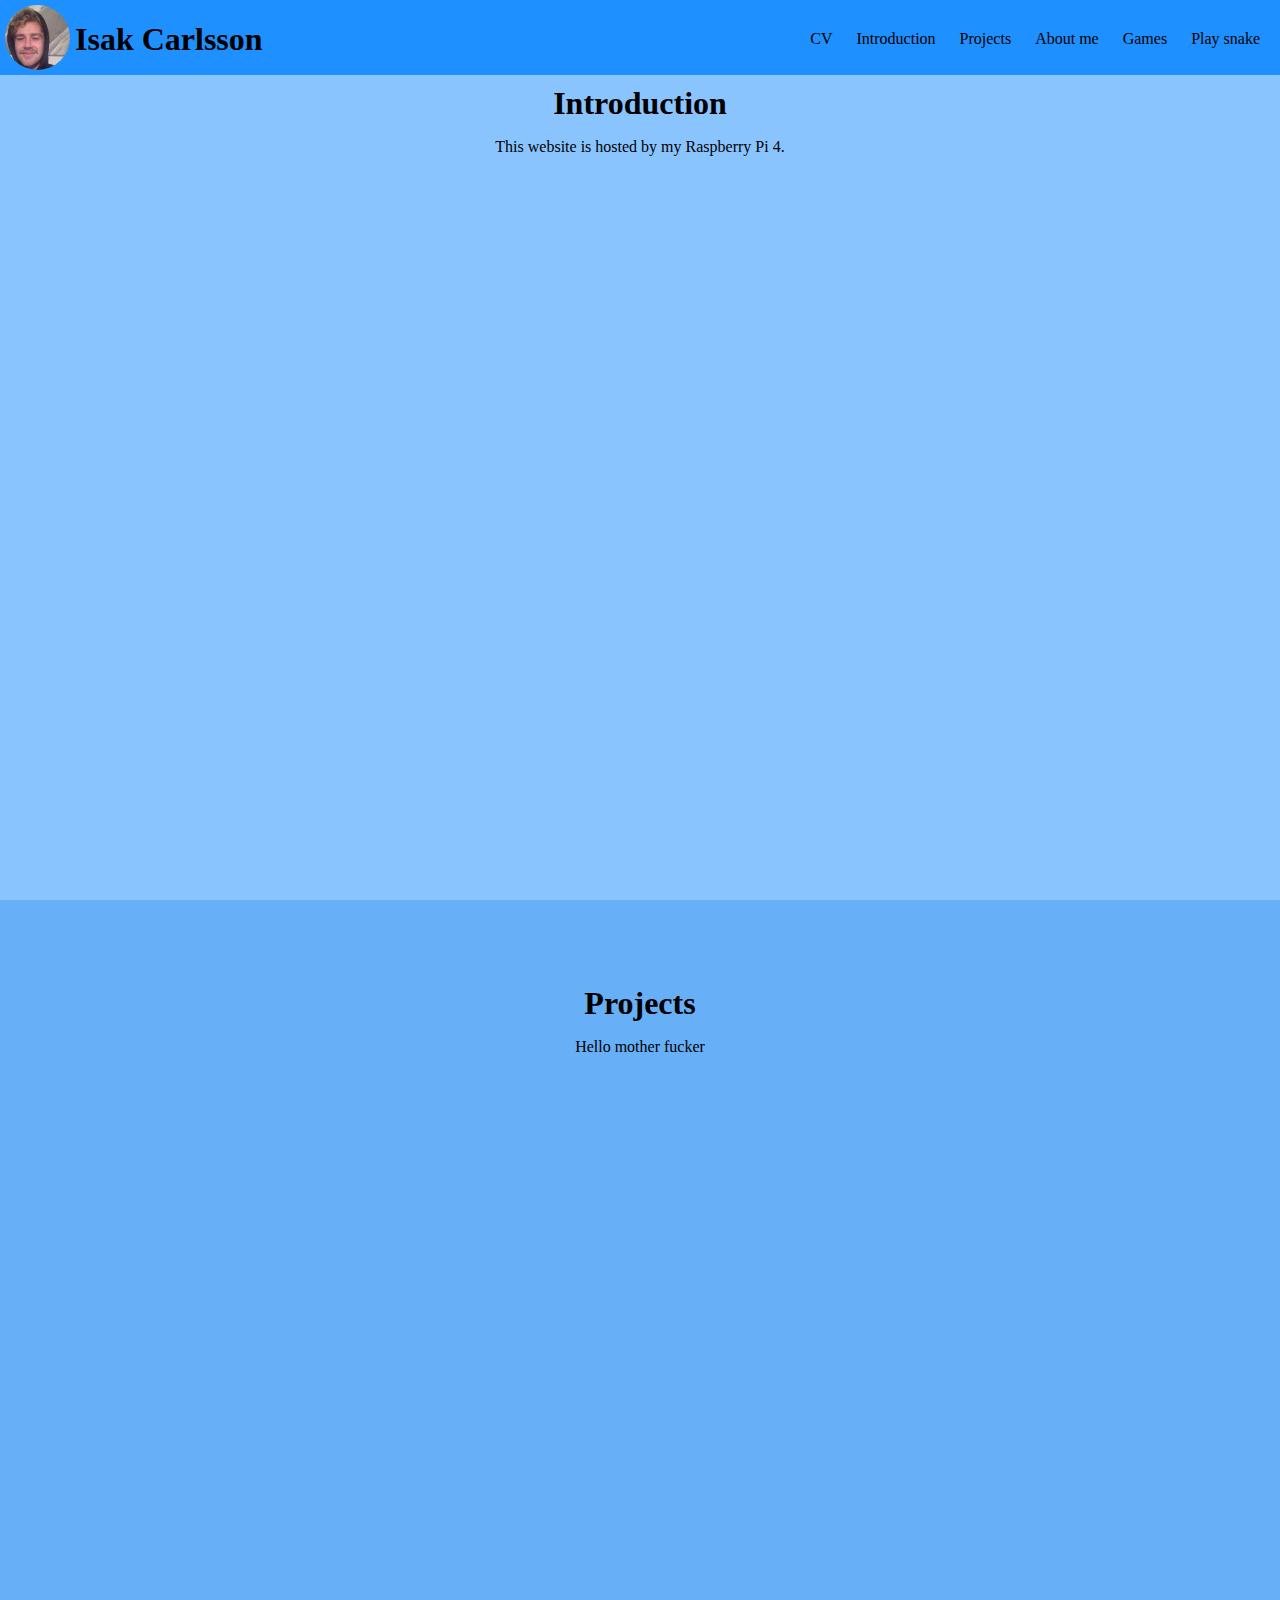
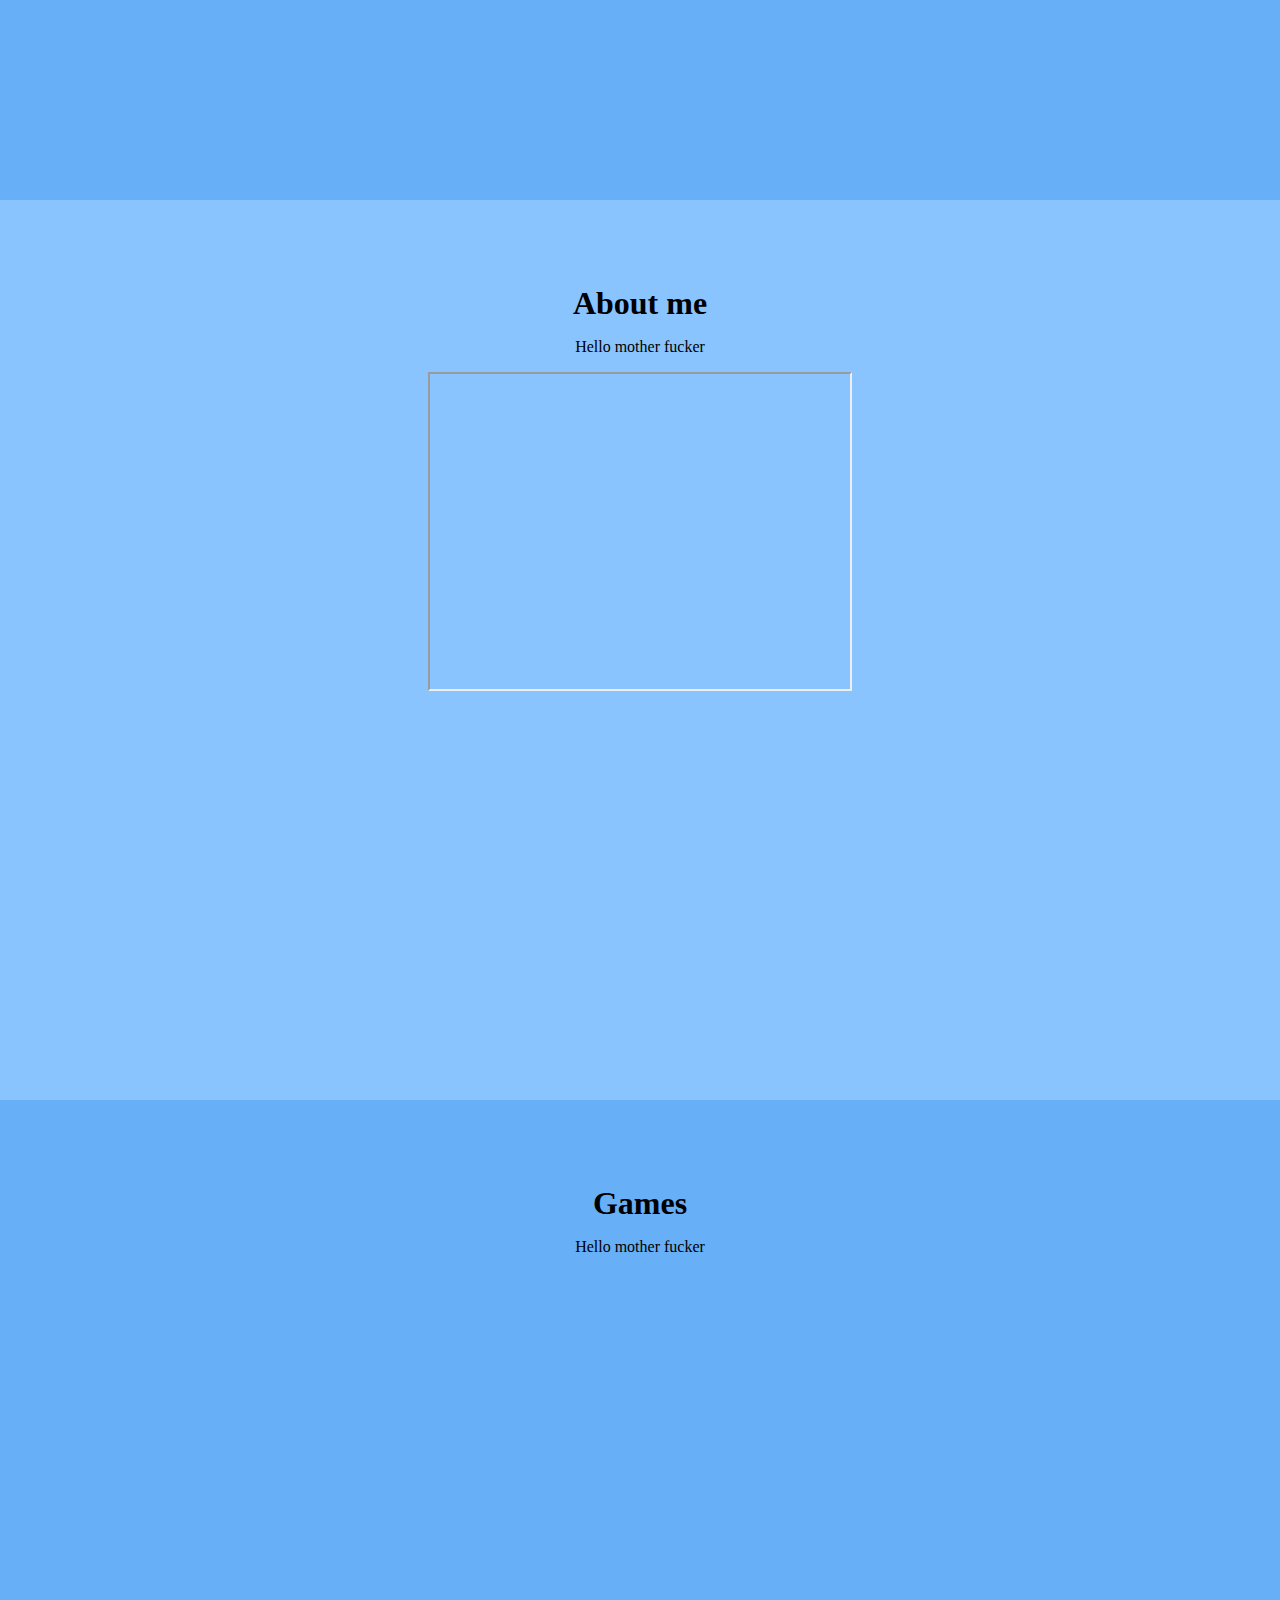
==== index.html @ be607d57 "youtube" ====
<!DOCTYPE html>
<html lang="en">
<head>
    <meta charset="UTF-8">
    <meta http-equiv="X-UA-Compatible" content="IE=edge">
    <meta name="viewport" content="width=device-width, initial-scale=1.0">
    <title>Isak Carlsson</title>
    <link rel="stylesheet" href="style.css">
</head>
<body>
    <div id="header">
        <div id="logo" onclick="location.href='index.html'">
            <img src="img/face.jpg" alt="Profile" id="profile">
            <h1>Isak Carlsson</h1>
        </div>
    
        <div id="links">
            <a href="cv.html" id="header-link">CV</a>
            <a href="#introduction" id="header-link">Introduction</a>
            <a href="#projects" id="header-link">Projects</a>
            <a href="#about" id="header-link">About me</a>
            <a href="#games" id="header-link">Games</a>
            <a href="/snake/snake.html" id="header-link">Play snake</a>
        </div>    
    </div>

    <div id="introduction">
        <h1 id="heading">Introduction</h1>
        <p>This website is hosted by my Raspberry Pi 4.</p>
    </div>

    <div id="projects">
        <h1 id="heading">Projects</h1>
        <p>Hello mother fucker</p>
    </div>

    <div id="about">
        <h1 id="heading">About me</h1>
        <p>Hello mother fucker</p>
        <iframe id="youtube" width="420" height="315" src="https://www.youtube.com/watch?v=8DNW_N2fHwA">
        </iframe>
    </div>

    <div id="games">
        <h1 id="heading">Games</h1>
        <p>Hello mother fucker</p>
    </div>
</body>
</html>
---- style.css ----
body {
  margin: 0;
}

#profile {
  border-radius: 50%;
  padding: 5px;
  width: 65px;
  height: 65px;
}

p {
  text-align: center;
}

#header {
  background-color: dodgerblue;
  width: 100%;
  display: flex;
  flex-direction: row;
  /* overflow: hidden; */
  height: 75px;
  position: fixed;
}

#header-link {
  margin-top: 30px;
  margin-right: 20px;
  color: black;
  font-size: 16px;
  text-decoration: none;
  display: inline-block;
}

#links {
  margin-left: auto;
  margin-right: 0;
}

#header-link:hover {
  text-decoration: underline;
}

#logo {
  /* width: 50%; */
  display: flex;
  flex-direction: row;
}

#logo:hover {
  cursor: pointer;
}

#introduction {
  padding-top: 75px;
  width: 100%;
  height: 100vh;
  background-color: rgb(138, 196, 255);
}

#projects {
  padding-top: 75px; 
  margin-top: -75px;
  width: 100%;
  height: 100vh;
  background-color: rgb(103, 175, 247);
}

#about {
  padding-top: 75px; 
  margin-top: -75px;
  width: 100%;
  height: 100vh;
  background-color: rgb(138, 196, 255);
}

#youtube {
  /* box-sizing: border-box; */
  margin: 0 auto;
  display: block;
}

#games {
  padding-top: 75px; 
  margin-top: -75px;
  box-sizing: border-box;
  width: 100%;
  height: 100vh;
  background-color: rgb(103, 175, 247);
}

#heading {
  margin: 0;
  padding-top: 10px;
  text-align: center;
}

#canvas {
  position: fixed;
  padding: 100px;
  width: 100%;
  box-sizing: border-box;
  height: 100%;
  text-align: center;
  background-color: rgb(138, 196, 255);
  z-index: -1;
}

#cv {
  padding-top: 75px; 
  margin-top: -75px;
  background-color: rgb(138, 196, 255);
}
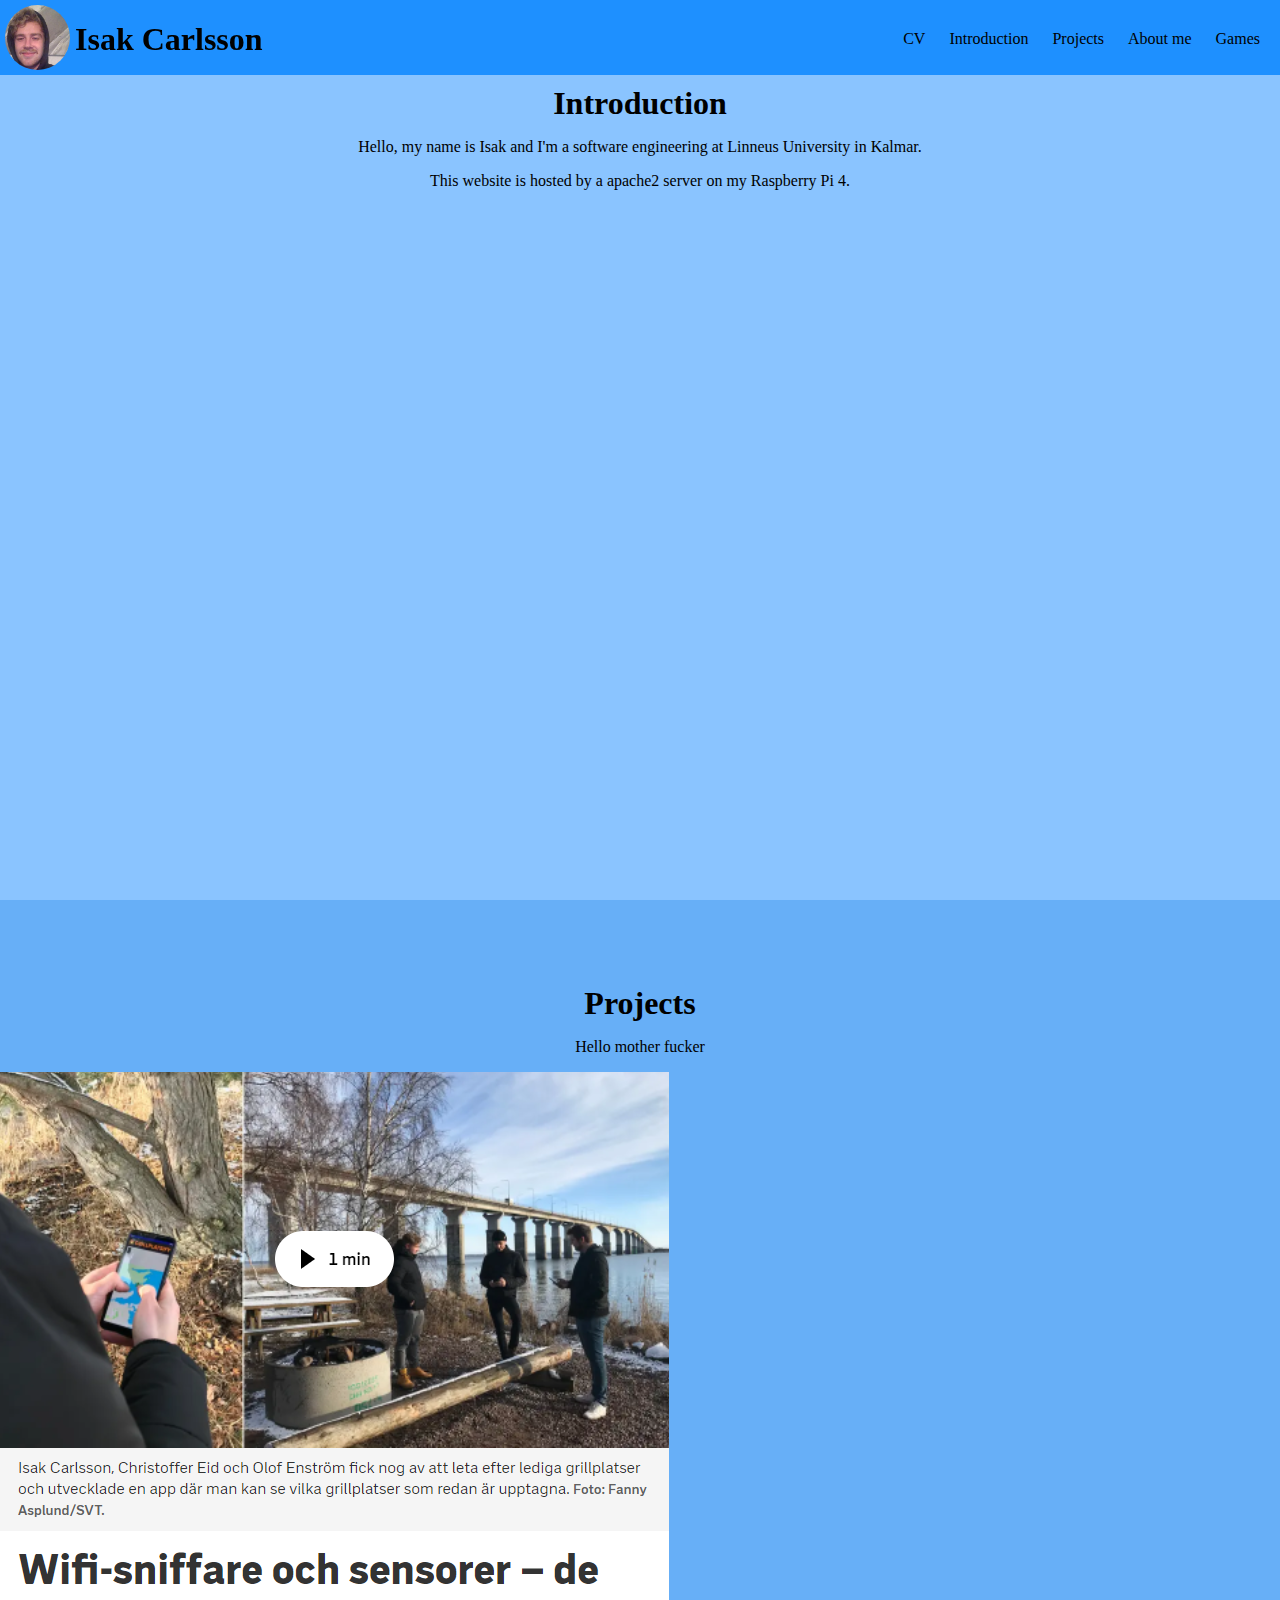
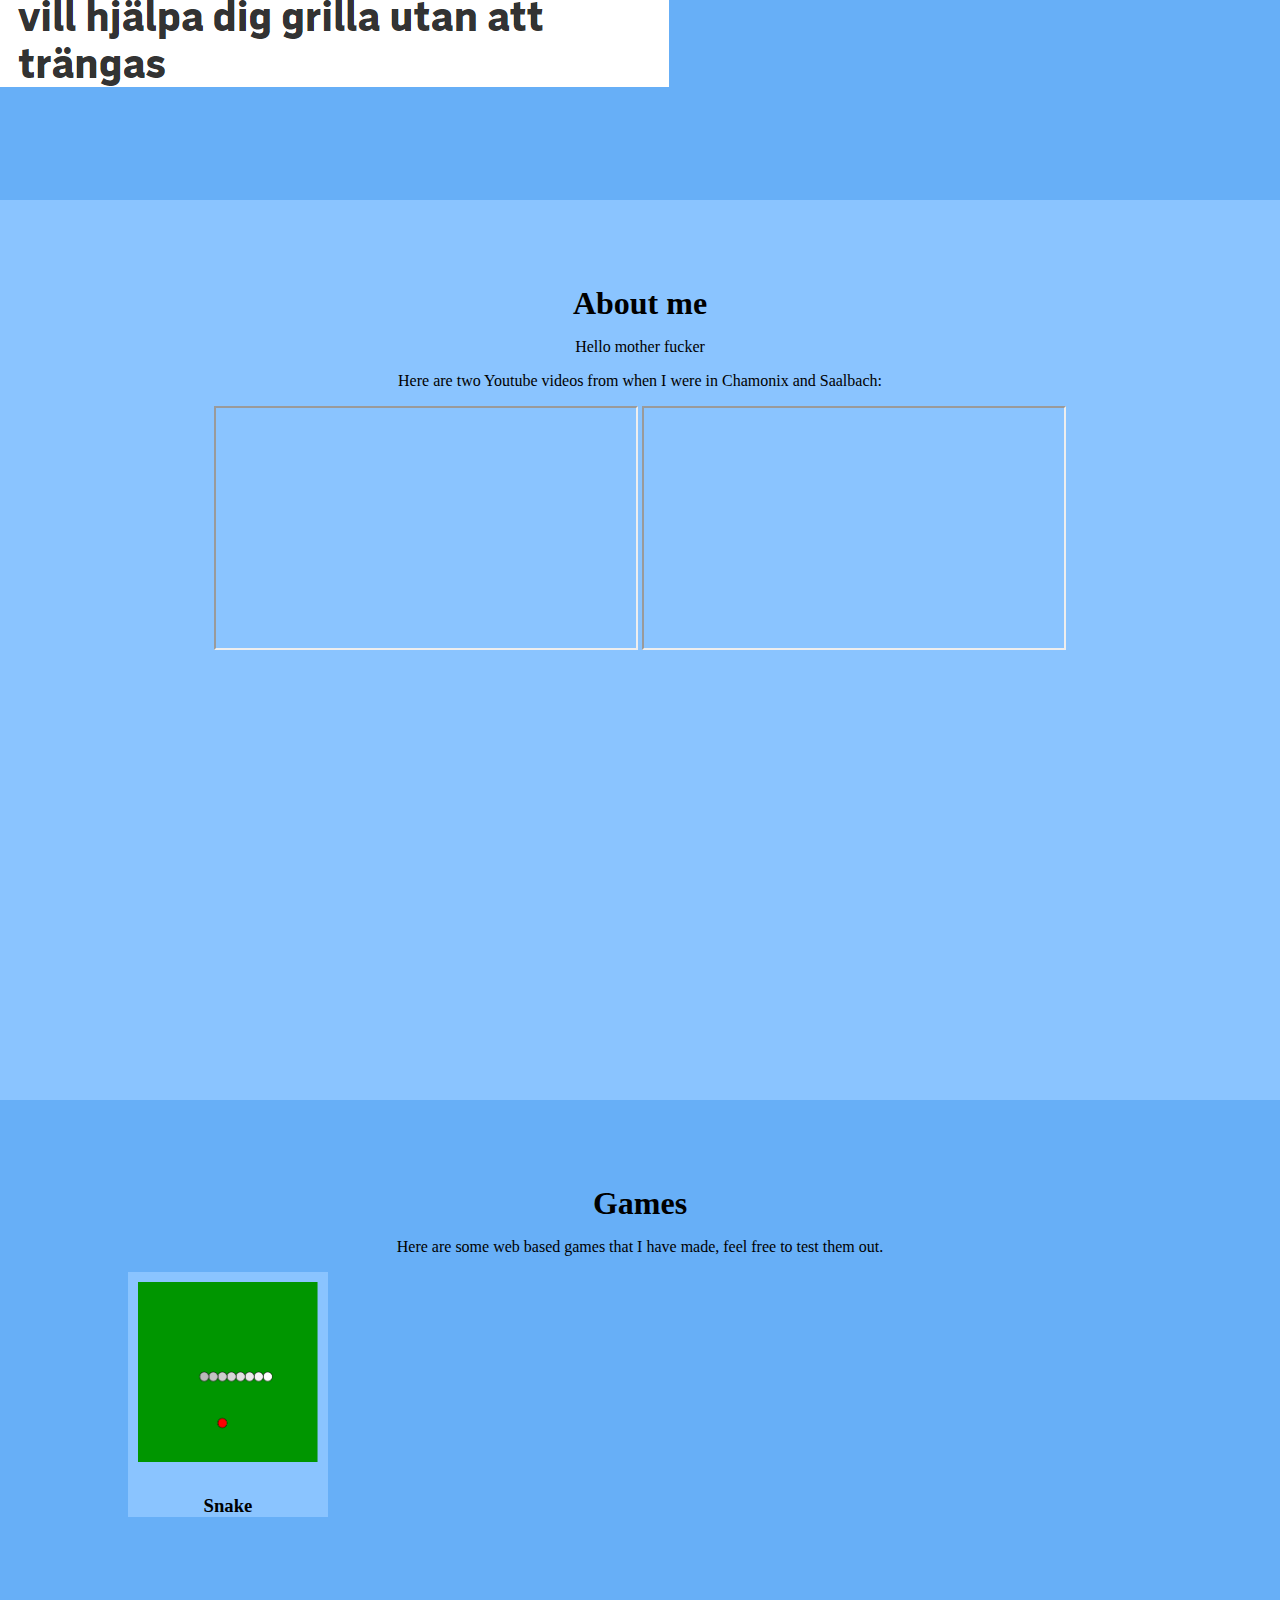
==== commit 9bd14f4a: "fix youtube" ====
--- a/index.html
+++ b/index.html
@@ -20,30 +20,50 @@
             <a href="#projects" id="header-link">Projects</a>
             <a href="#about" id="header-link">About me</a>
             <a href="#games" id="header-link">Games</a>
-            <a href="/snake/snake.html" id="header-link">Play snake</a>
         </div>    
     </div>
 
     <div id="introduction">
         <h1 id="heading">Introduction</h1>
-        <p>This website is hosted by my Raspberry Pi 4.</p>
+        <p>Hello, my name is Isak and I'm a software engineering at Linneus University in Kalmar.
+            <br>
+        </p>
+        <p>This website is hosted by a apache2 server on my Raspberry Pi 4.</p>
     </div>
 
     <div id="projects">
         <h1 id="heading">Projects</h1>
         <p>Hello mother fucker</p>
+        <img src="img/grillplatsify.png" alt="Grillplatsify">
+        <!-- Ny Teknik -->
+        <!-- https://www.nyteknik.se/digitalisering/ingenjorsstudenternas-losning-visar-om-grillplatserna-ar-lediga-7008921 -->
+        <!-- SVT -->
+        <!-- www.svt.se/nyheter/lokalt/smaland/grillplatsapp -->
     </div>
 
     <div id="about">
         <h1 id="heading">About me</h1>
         <p>Hello mother fucker</p>
-        <iframe id="youtube" width="420" height="315" src="https://www.youtube.com/watch?v=8DNW_N2fHwA">
-        </iframe>
+
+        <p>Here are two Youtube videos from when I were in Chamonix and Saalbach:</p>
+        <div id="youtube">
+            <iframe width="420" height="240" 
+            src="https://www.youtube.com/embed/79Y13t8W07c" allowfullscreen>
+            </iframe>
+            <iframe width="420" height="240" 
+            src="https://www.youtube.com/embed/NDRWrybsiow" allowfullscreen>
+            </iframe>
+        </div>
     </div>
 
     <div id="games">
         <h1 id="heading">Games</h1>
-        <p>Hello mother fucker</p>
+        <p>Here are some web based games that I have made, feel free to test them out.</p>
+
+        <div id="snake" onclick="location.href='snake/snake.html'">
+            <img src="img/snake.png" alt="Snake">
+            <h3>Snake</h3>
+        </div>
     </div>
 </body>
 </html>--- a/style.css
+++ b/style.css
@@ -43,6 +43,7 @@
 
 #logo {
   /* width: 50%; */
+  position: fixed;
   display: flex;
   flex-direction: row;
 }
@@ -76,8 +77,9 @@
 
 #youtube {
   /* box-sizing: border-box; */
-  margin: 0 auto;
+  margin: 10px;
   display: block;
+  text-align: center;
 }
 
 #games {
@@ -106,6 +108,29 @@
   z-index: -1;
 }
 
+#games div {
+  background-color: rgb(138, 196, 255);
+  width: 200px;
+  margin-left: 10%;
+}
+
+#games div:hover {
+  cursor: pointer;
+}
+
+#games div h3 {
+  text-align: center;
+}
+
+#games img {
+  /* border-radius: 50%; */
+  padding: 10px;
+  width: 200px;
+  height: 200px;
+  box-sizing: border-box;
+  text-align: center;
+}
+
 #cv {
   padding-top: 75px; 
   margin-top: -75px;
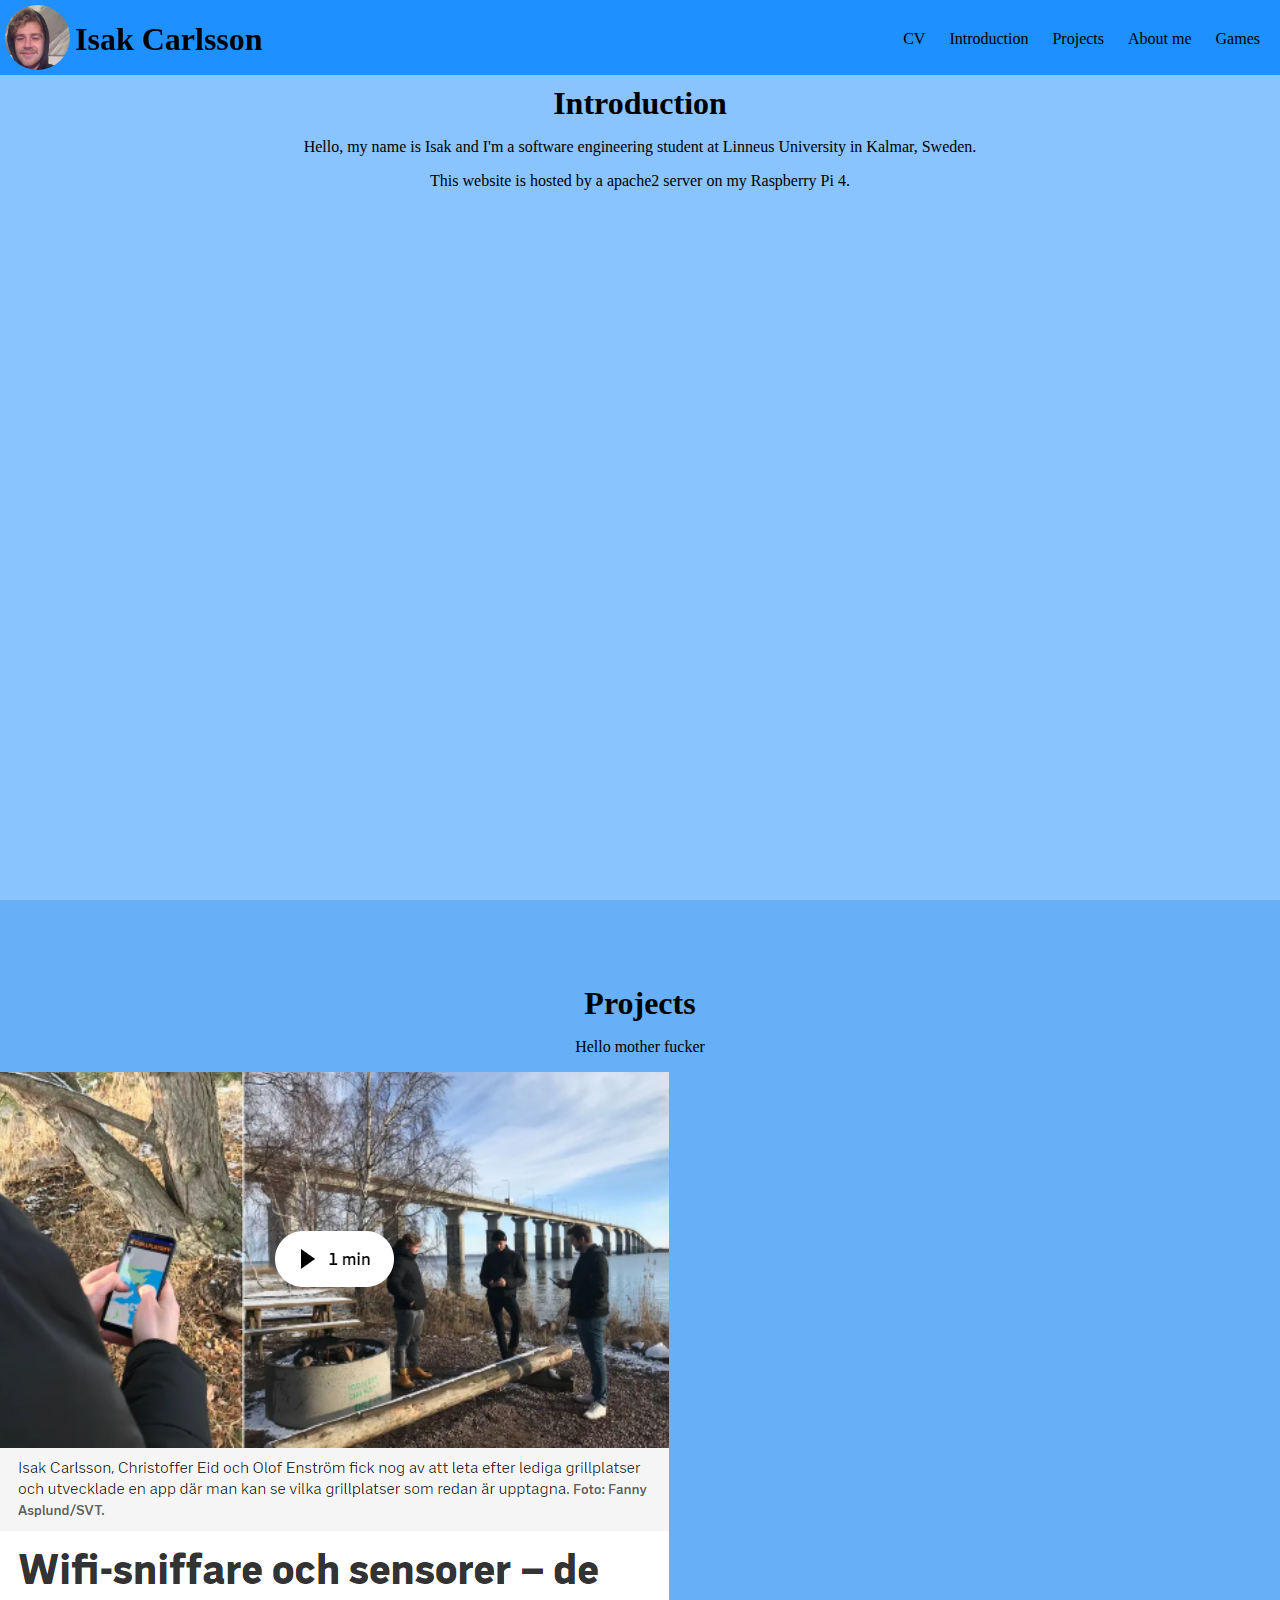
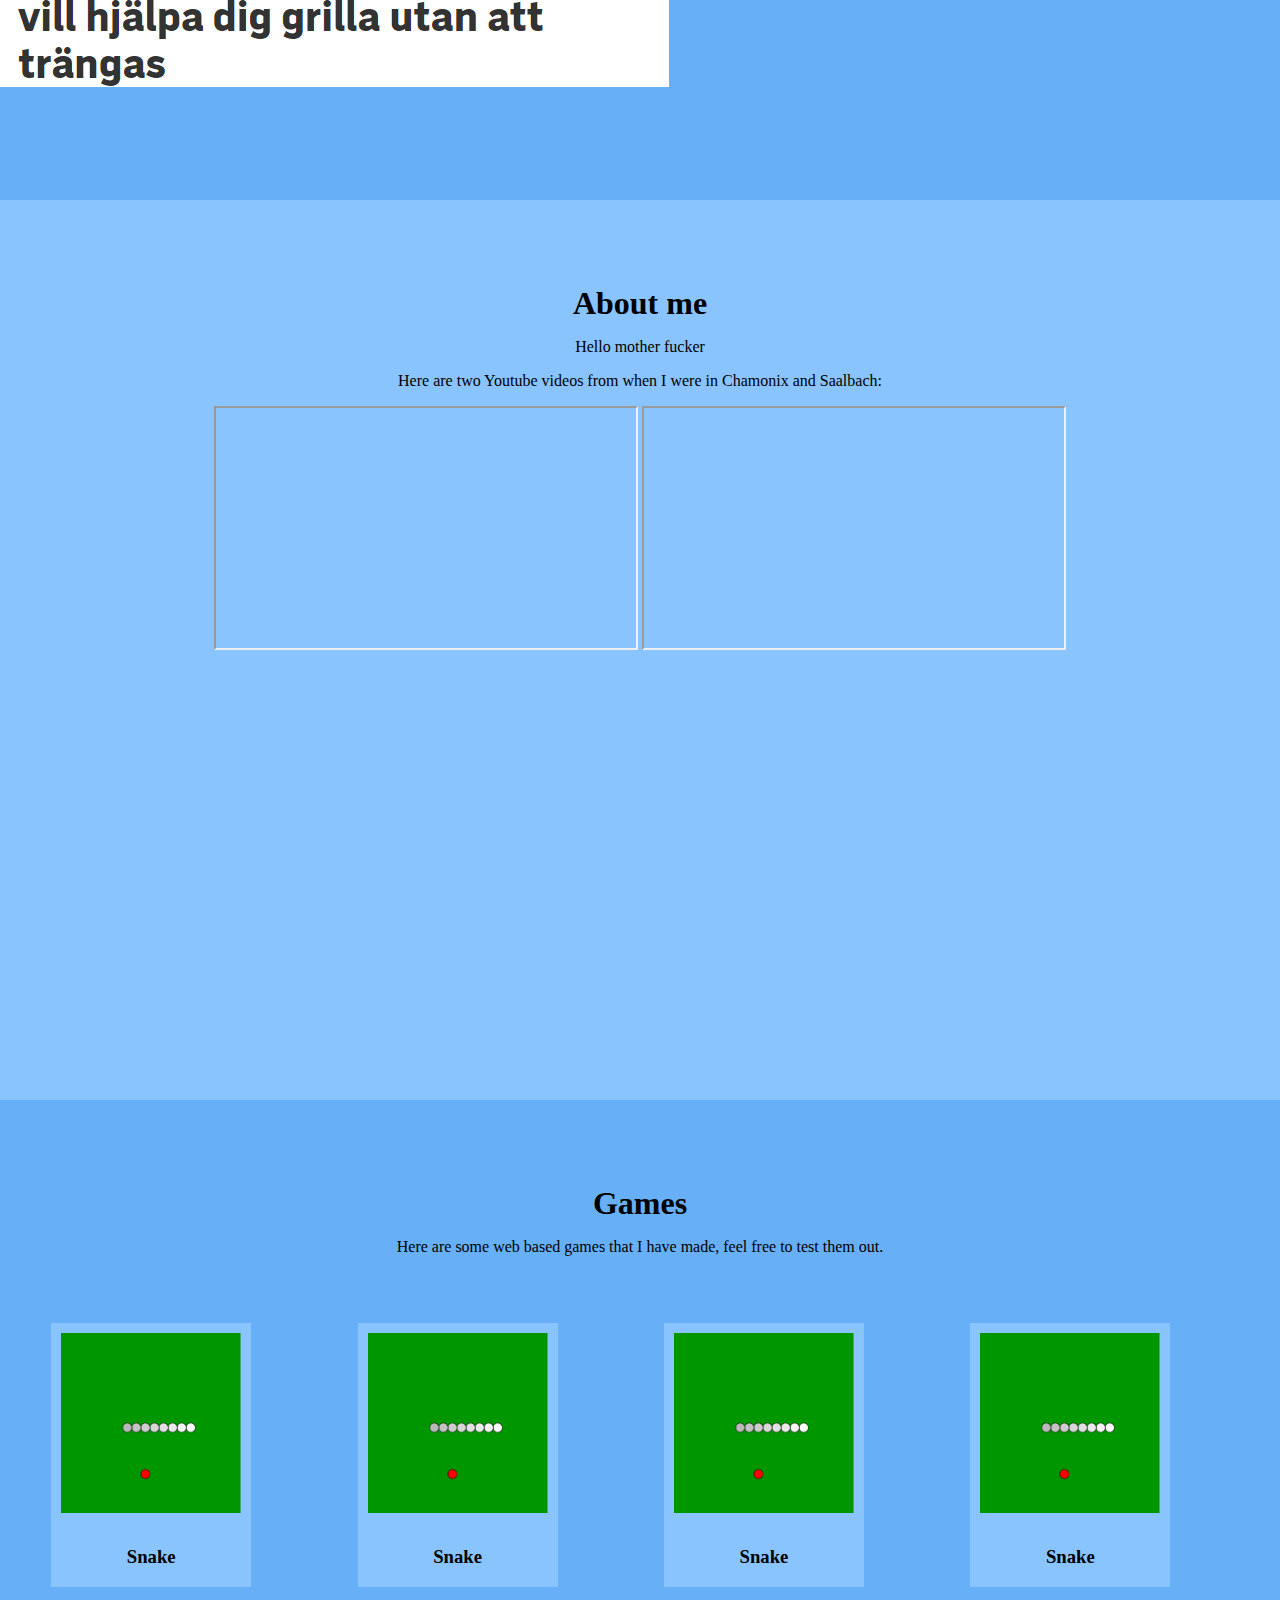
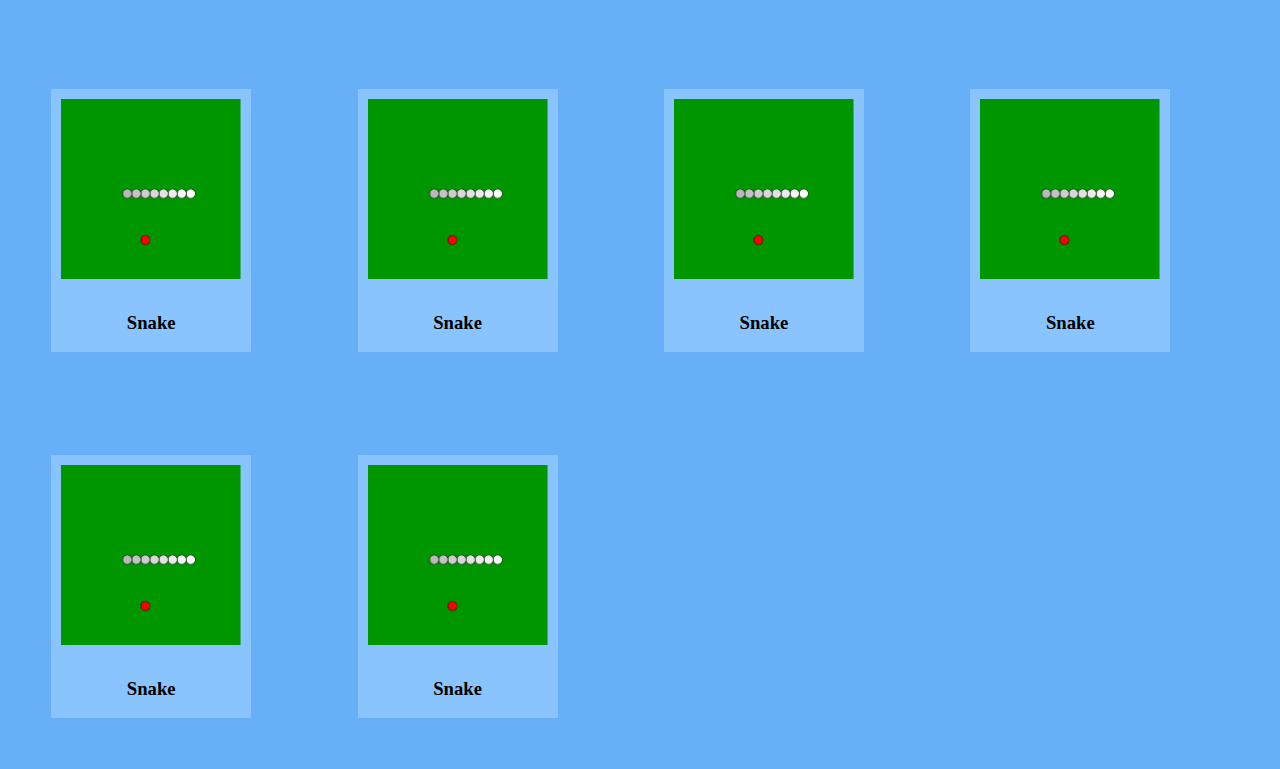
==== commit 356adfaf: "hamburger" ====
--- a/index.html
+++ b/index.html
@@ -20,12 +20,18 @@
             <a href="#projects" id="header-link">Projects</a>
             <a href="#about" id="header-link">About me</a>
             <a href="#games" id="header-link">Games</a>
-        </div>    
+        </div>   
+        
+        <div id="burger" type="chechbox">
+            <div id="bar"></div>
+            <div id="bar"></div>
+            <div id="bar"></div>
+        </div>
     </div>
 
     <div id="introduction">
         <h1 id="heading">Introduction</h1>
-        <p>Hello, my name is Isak and I'm a software engineering at Linneus University in Kalmar.
+        <p>Hello, my name is Isak and I'm a software engineering student at Linneus University in Kalmar, Sweden.
             <br>
         </p>
         <p>This website is hosted by a apache2 server on my Raspberry Pi 4.</p>
@@ -35,6 +41,7 @@
         <h1 id="heading">Projects</h1>
         <p>Hello mother fucker</p>
         <img src="img/grillplatsify.png" alt="Grillplatsify">
+
         <!-- Ny Teknik -->
         <!-- https://www.nyteknik.se/digitalisering/ingenjorsstudenternas-losning-visar-om-grillplatserna-ar-lediga-7008921 -->
         <!-- SVT -->
@@ -64,6 +71,51 @@
             <img src="img/snake.png" alt="Snake">
             <h3>Snake</h3>
         </div>
+
+        <div id="snake" onclick="location.href='snake/snake.html'">
+            <img src="img/snake.png" alt="Snake">
+            <h3>Snake</h3>
+        </div>
+
+        <div id="snake" onclick="location.href='snake/snake.html'">
+            <img src="img/snake.png" alt="Snake">
+            <h3>Snake</h3>
+        </div>
+
+        <div id="snake" onclick="location.href='snake/snake.html'">
+            <img src="img/snake.png" alt="Snake">
+            <h3>Snake</h3>
+        </div>
+
+        <div id="snake" onclick="location.href='snake/snake.html'">
+            <img src="img/snake.png" alt="Snake">
+            <h3>Snake</h3>
+        </div>
+
+        <div id="snake" onclick="location.href='snake/snake.html'">
+            <img src="img/snake.png" alt="Snake">
+            <h3>Snake</h3>
+        </div>
+
+        <div id="snake" onclick="location.href='snake/snake.html'">
+            <img src="img/snake.png" alt="Snake">
+            <h3>Snake</h3>
+        </div>
+
+        <div id="snake" onclick="location.href='snake/snake.html'">
+            <img src="img/snake.png" alt="Snake">
+            <h3>Snake</h3>
+        </div>
+
+        <div id="snake" onclick="location.href='snake/snake.html'">
+            <img src="img/snake.png" alt="Snake">
+            <h3>Snake</h3>
+        </div>
+
+        <div id="snake" onclick="location.href='snake/snake.html'">
+            <img src="img/snake.png" alt="Snake">
+            <h3>Snake</h3>
+        </div>
     </div>
 </body>
 </html>--- a/style.css
+++ b/style.css
@@ -23,13 +23,44 @@
   position: fixed;
 }
 
-#header-link {
-  margin-top: 30px;
-  margin-right: 20px;
-  color: black;
-  font-size: 16px;
-  text-decoration: none;
-  display: inline-block;
+@media screen and (min-width: 660px) {
+  #header-link {
+    margin-top: 30px;
+    margin-right: 20px;
+    color: black;
+    font-size: 16px;
+    text-decoration: none;
+    display: inline-block;
+  }
+
+  .dropdown-content {
+    display: none;
+  }
+}
+
+@media screen and (max-width: 660px) {
+  #header-link {
+    display: none;
+  }
+
+  #burger {
+    margin: 20px;
+  }
+
+  #burger:hover {
+    cursor: pointer;
+  }
+
+  #burger:checked {
+    background-color: red;
+  }
+
+  #bar{
+    margin-top: 7px;
+    width: 40px;
+    height: 5px;
+    background-color: white;
+  }
 }
 
 #links {
@@ -42,7 +73,6 @@
 }
 
 #logo {
-  /* width: 50%; */
   position: fixed;
   display: flex;
   flex-direction: row;
@@ -87,7 +117,7 @@
   margin-top: -75px;
   box-sizing: border-box;
   width: 100%;
-  height: 100vh;
+  height: 100%;
   background-color: rgb(103, 175, 247);
 }
 
@@ -111,7 +141,8 @@
 #games div {
   background-color: rgb(138, 196, 255);
   width: 200px;
-  margin-left: 10%;
+  margin: 4%;
+  display: inline-block;
 }
 
 #games div:hover {
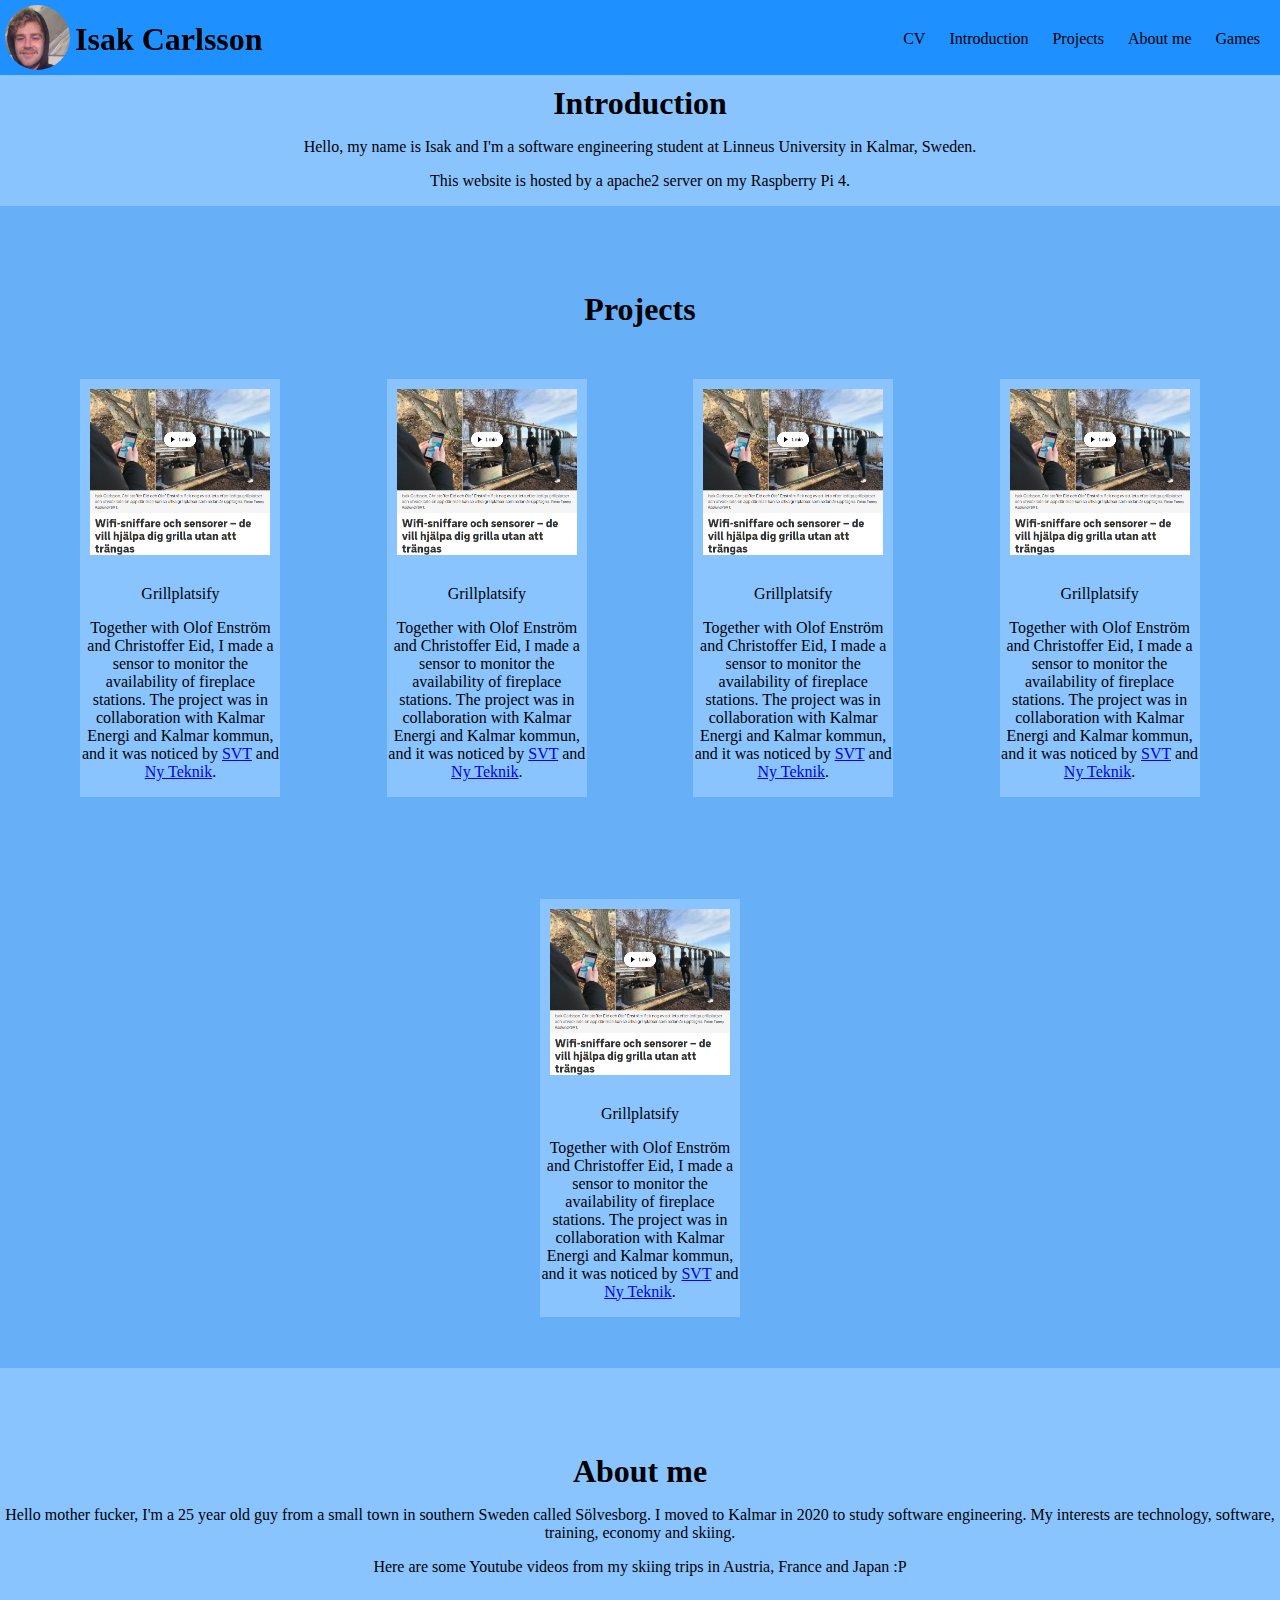
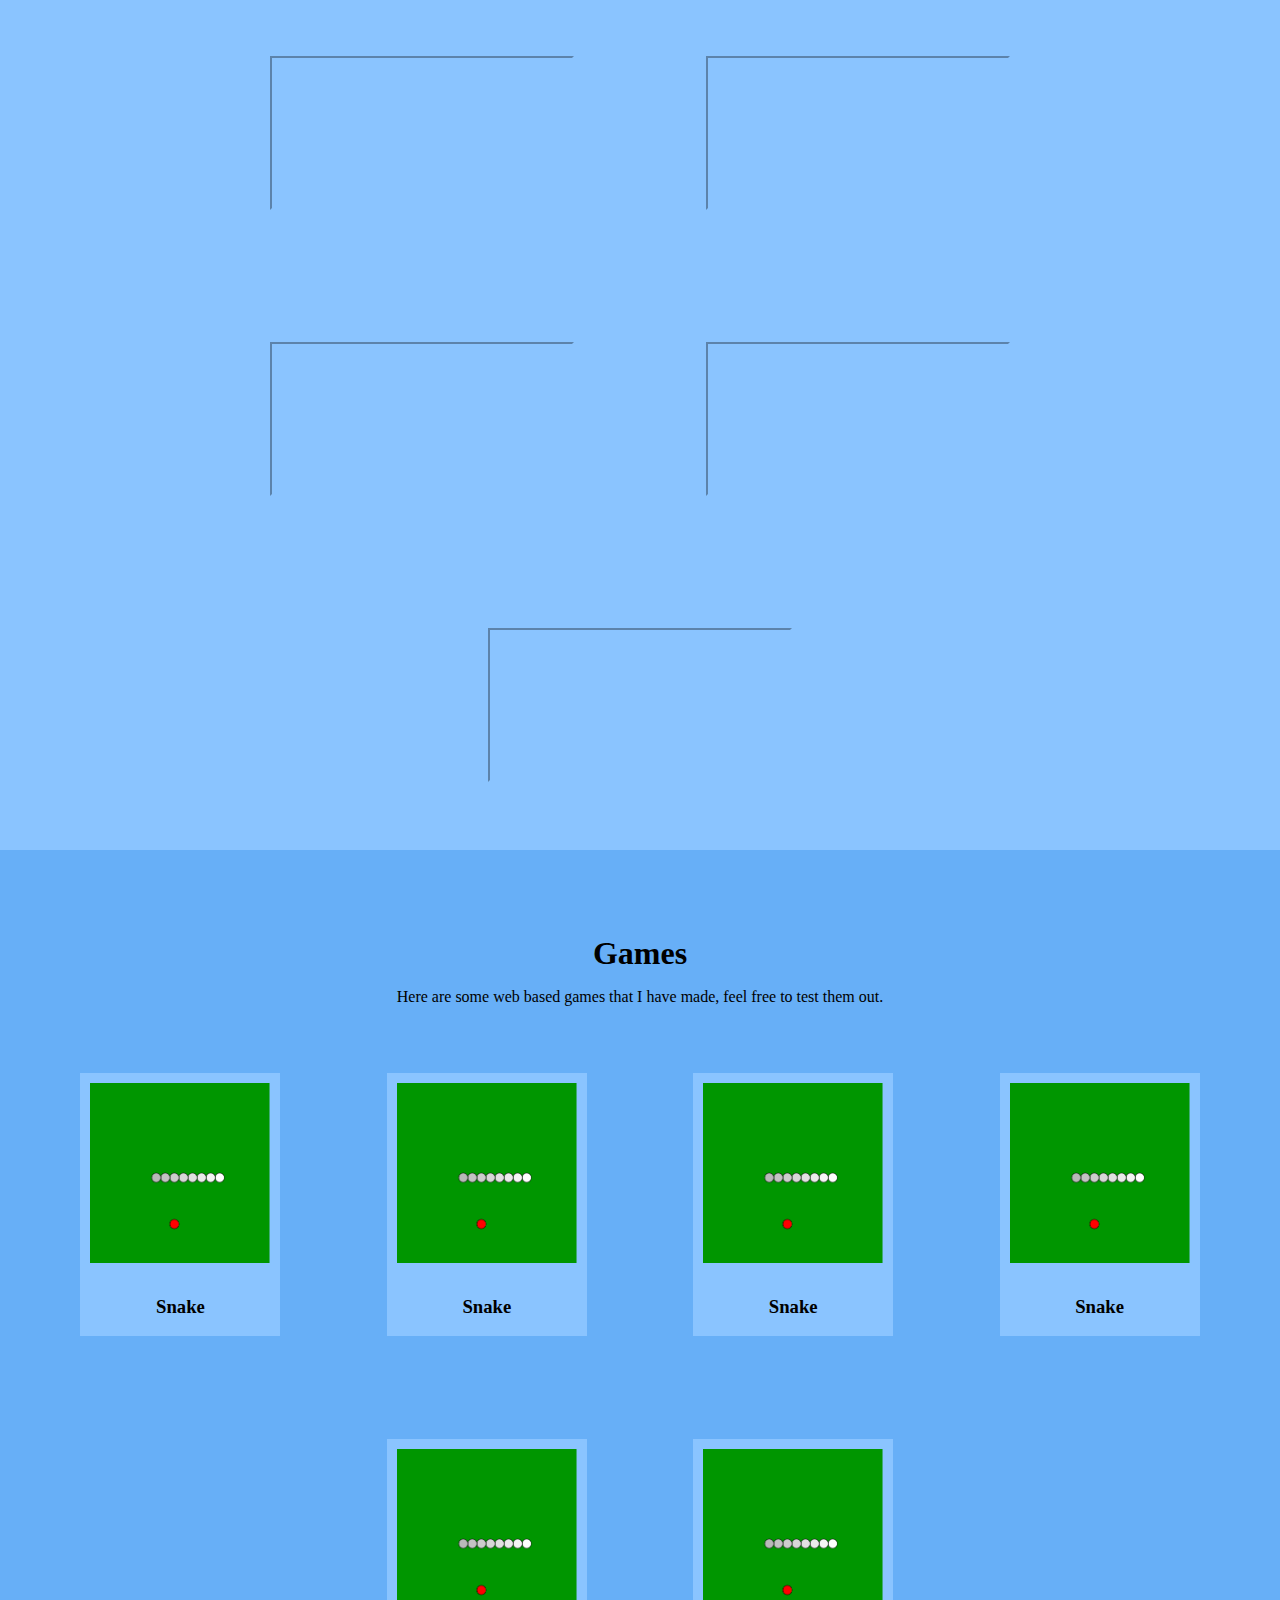
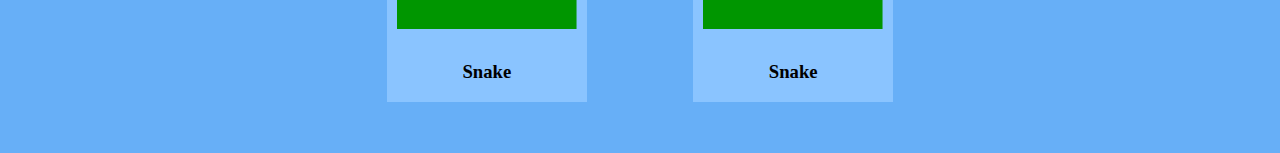
==== commit b47a5795: "styling and text" ====
--- a/index.html
+++ b/index.html
@@ -39,26 +39,76 @@
 
     <div id="projects">
         <h1 id="heading">Projects</h1>
-        <p>Hello mother fucker</p>
-        <img src="img/grillplatsify.png" alt="Grillplatsify">
+        <!-- <p>Intro about projects</p> -->
 
-        <!-- Ny Teknik -->
-        <!-- https://www.nyteknik.se/digitalisering/ingenjorsstudenternas-losning-visar-om-grillplatserna-ar-lediga-7008921 -->
-        <!-- SVT -->
-        <!-- www.svt.se/nyheter/lokalt/smaland/grillplatsapp -->
+        <div>
+            <img src="img/grillplatsify.png" alt="Grillplatsify">
+            <p>Grillplatsify</p>
+            <p>Together with Olof Enström and Christoffer Eid, I made a sensor to monitor the availability of fireplace stations.
+                The project was in collaboration with Kalmar Energi and Kalmar kommun, and it was noticed by
+                <a href="https://www.svt.se/nyheter/lokalt/smaland/grillplatsapp">SVT</a> and <a href="https://www.nyteknik.se/digitalisering/ingenjorsstudenternas-losning-visar-om-grillplatserna-ar-lediga-7008921">Ny Teknik</a>.
+            </p>
+        </div>
+
+        <div>
+            <img src="img/grillplatsify.png" alt="Grillplatsify">
+            <p>Grillplatsify</p>
+            <p>Together with Olof Enström and Christoffer Eid, I made a sensor to monitor the availability of fireplace stations.
+                The project was in collaboration with Kalmar Energi and Kalmar kommun, and it was noticed by
+                <a href="https://www.svt.se/nyheter/lokalt/smaland/grillplatsapp">SVT</a> and <a href="https://www.nyteknik.se/digitalisering/ingenjorsstudenternas-losning-visar-om-grillplatserna-ar-lediga-7008921">Ny Teknik</a>.
+            </p>
+        </div>
+
+        <div>
+            <img src="img/grillplatsify.png" alt="Grillplatsify">
+            <p>Grillplatsify</p>
+            <p>Together with Olof Enström and Christoffer Eid, I made a sensor to monitor the availability of fireplace stations.
+                The project was in collaboration with Kalmar Energi and Kalmar kommun, and it was noticed by
+                <a href="https://www.svt.se/nyheter/lokalt/smaland/grillplatsapp">SVT</a> and <a href="https://www.nyteknik.se/digitalisering/ingenjorsstudenternas-losning-visar-om-grillplatserna-ar-lediga-7008921">Ny Teknik</a>.
+            </p>
+        </div>
+
+        <div>
+            <img src="img/grillplatsify.png" alt="Grillplatsify">
+            <p>Grillplatsify</p>
+            <p>Together with Olof Enström and Christoffer Eid, I made a sensor to monitor the availability of fireplace stations.
+                The project was in collaboration with Kalmar Energi and Kalmar kommun, and it was noticed by
+                <a href="https://www.svt.se/nyheter/lokalt/smaland/grillplatsapp">SVT</a> and <a href="https://www.nyteknik.se/digitalisering/ingenjorsstudenternas-losning-visar-om-grillplatserna-ar-lediga-7008921">Ny Teknik</a>.
+            </p>
+        </div>
+
+        <div>
+            <img src="img/grillplatsify.png" alt="Grillplatsify">
+            <p>Grillplatsify</p>
+            <p>Together with Olof Enström and Christoffer Eid, I made a sensor to monitor the availability of fireplace stations.
+                The project was in collaboration with Kalmar Energi and Kalmar kommun, and it was noticed by
+                <a href="https://www.svt.se/nyheter/lokalt/smaland/grillplatsapp">SVT</a> and <a href="https://www.nyteknik.se/digitalisering/ingenjorsstudenternas-losning-visar-om-grillplatserna-ar-lediga-7008921">Ny Teknik</a>.
+            </p>
+        </div>
     </div>
 
     <div id="about">
         <h1 id="heading">About me</h1>
-        <p>Hello mother fucker</p>
+        <p>Hello mother fucker, I'm a 25 year old guy from a small town in southern Sweden called Sölvesborg. 
+            I moved to Kalmar in 2020 to study software engineering. My interests are technology, software, training, economy and skiing.
+        </p>
 
-        <p>Here are two Youtube videos from when I were in Chamonix and Saalbach:</p>
+        <p>Here are some Youtube videos from my skiing trips in Austria, France and Japan :P</p>
         <div id="youtube">
-            <iframe width="420" height="240" 
+            <iframe 
+            src="https://www.youtube.com/embed/NfyAi8Qdmjk" allowfullscreen>
+            </iframe>
+            <iframe 
+            src="https://www.youtube.com/embed/NDRWrybsiow" allowfullscreen>
+            </iframe>
+            <iframe 
+            src="https://www.youtube.com/embed/8DNW_N2fHwA" allowfullscreen>
+            </iframe>
+            <iframe 
             src="https://www.youtube.com/embed/79Y13t8W07c" allowfullscreen>
             </iframe>
-            <iframe width="420" height="240" 
-            src="https://www.youtube.com/embed/NDRWrybsiow" allowfullscreen>
+            <iframe 
+            src="https://www.youtube.com/embed/7LgONwql4uY" allowfullscreen>
             </iframe>
         </div>
     </div>
@@ -96,26 +146,6 @@
             <img src="img/snake.png" alt="Snake">
             <h3>Snake</h3>
         </div>
-
-        <div id="snake" onclick="location.href='snake/snake.html'">
-            <img src="img/snake.png" alt="Snake">
-            <h3>Snake</h3>
-        </div>
-
-        <div id="snake" onclick="location.href='snake/snake.html'">
-            <img src="img/snake.png" alt="Snake">
-            <h3>Snake</h3>
-        </div>
-
-        <div id="snake" onclick="location.href='snake/snake.html'">
-            <img src="img/snake.png" alt="Snake">
-            <h3>Snake</h3>
-        </div>
-
-        <div id="snake" onclick="location.href='snake/snake.html'">
-            <img src="img/snake.png" alt="Snake">
-            <h3>Snake</h3>
-        </div>
     </div>
 </body>
 </html>--- a/style.css
+++ b/style.css
@@ -55,7 +55,7 @@
     background-color: red;
   }
 
-  #bar{
+  #bar {
     margin-top: 7px;
     width: 40px;
     height: 5px;
@@ -84,38 +84,63 @@
 
 #introduction {
   padding-top: 75px;
+  padding-bottom: 75px;
   width: 100%;
-  height: 100vh;
+  height: 100%;
   background-color: rgb(138, 196, 255);
 }
 
 #projects {
-  padding-top: 75px; 
+  padding-top: 75px;
   margin-top: -75px;
   width: 100%;
-  height: 100vh;
   background-color: rgb(103, 175, 247);
+  padding-bottom: 75px;
+  text-align: center;
+}
+
+#projects div {
+  background-color: rgb(138, 196, 255);
+  width: 200px;
+  box-sizing: border-box;
+  margin: 4%;
+  display: inline-block;
+  text-align: center;
+}
+
+#projects div img {
+  padding: 10px;
+  width: 200px;
+  box-sizing: border-box;
+  text-align: center;
 }
 
 #about {
-  padding-top: 75px; 
+  padding-top: 75px;
   margin-top: -75px;
   width: 100%;
-  height: 100vh;
   background-color: rgb(138, 196, 255);
+  padding-bottom: 75px;
+  display: inline-block;
+  text-align: center;
 }
 
 #youtube {
-  /* box-sizing: border-box; */
-  margin: 10px;
-  display: block;
+  max-width: 100%;
+  display: inline-block;
   text-align: center;
 }
 
+#youtube iframe {
+  border-color:  rgb(138, 196, 255);
+  margin: 5%;
+}
+
 #games {
-  padding-top: 75px; 
+  padding-top: 75px;
   margin-top: -75px;
-  box-sizing: border-box;
+  display: inline-block;
+  text-align: center;
   width: 100%;
   height: 100%;
   background-color: rgb(103, 175, 247);
@@ -163,7 +188,7 @@
 }
 
 #cv {
-  padding-top: 75px; 
+  padding-top: 75px;
   margin-top: -75px;
   background-color: rgb(138, 196, 255);
 }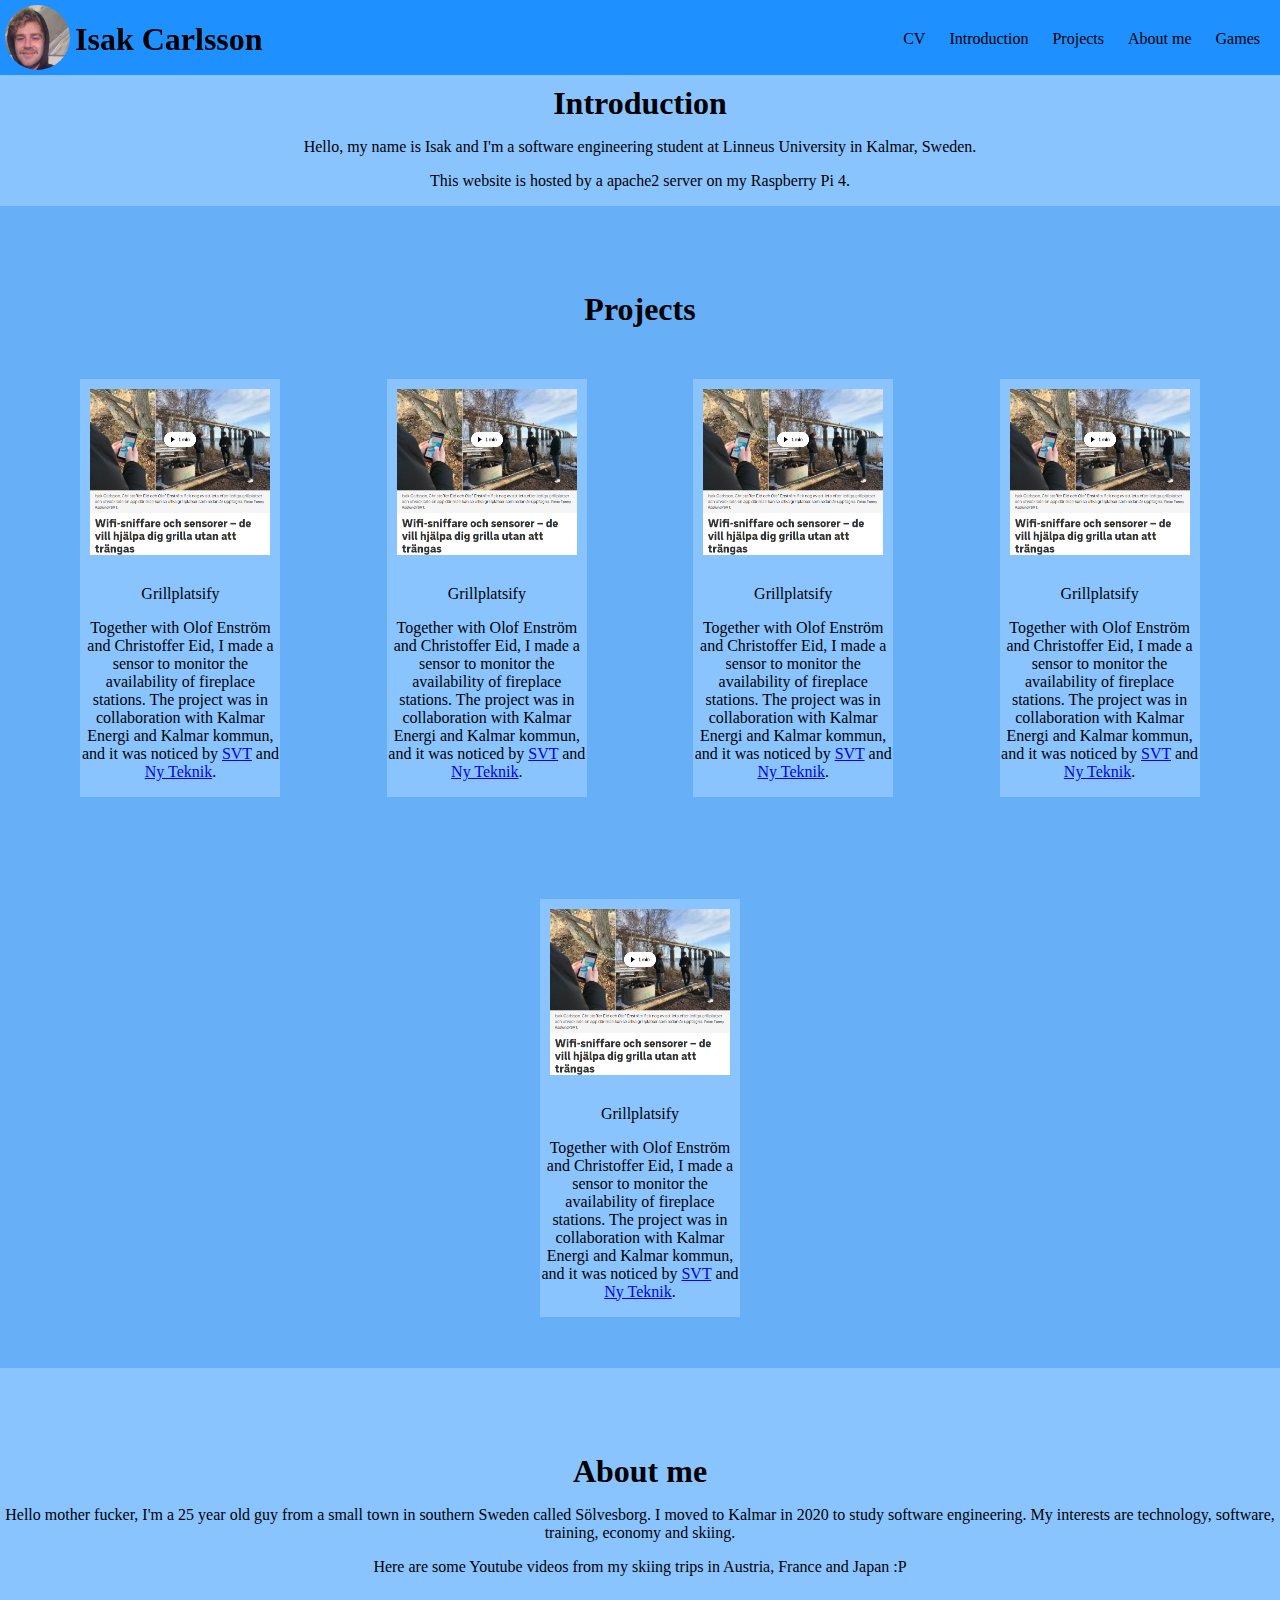
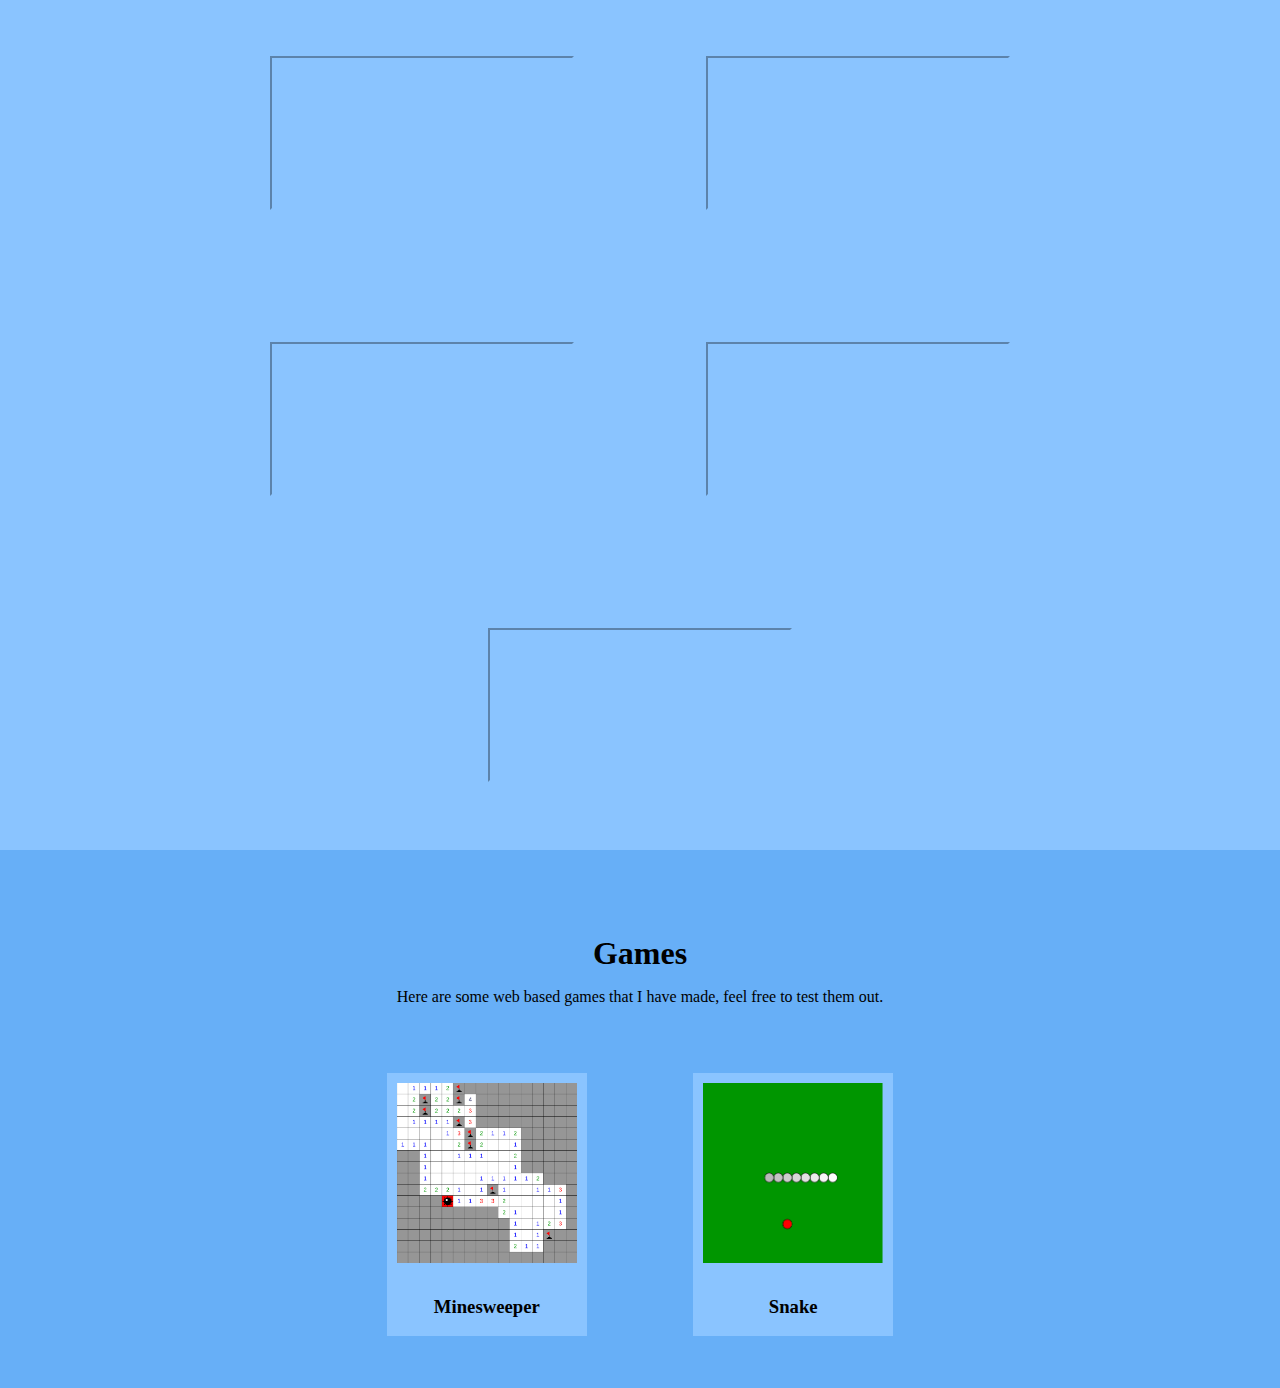
==== commit dbfbed74: "minesweeper" ====
--- a/index.html
+++ b/index.html
@@ -22,11 +22,41 @@
             <a href="#games" id="header-link">Games</a>
         </div>   
         
-        <div id="burger" type="chechbox">
+        <div class="burger" onclick="myFunction()">
             <div id="bar"></div>
             <div id="bar"></div>
             <div id="bar"></div>
         </div>
+
+        <div id="myDropdown" class="dropdown-content">
+            <a href="cv.html">CV</a>
+            <a href="#introduction">Introduction</a>
+            <a href="#projects">Projects</a>
+            <a href="#about">About me</a>
+            <a href="#games">Games</a>
+        </div>
+
+        <script>
+            /* When the user clicks on the button,
+            toggle between hiding and showing the dropdown content */
+            function myFunction() {
+                document.getElementById("myDropdown").classList.toggle("show");
+            }
+
+            // Close the dropdown menu if the user clicks outside of it
+            window.onclick = function(event) {
+                if (!event.target.matches('.burger') && !event.target.matches('#bar')) {
+                    var dropdowns = document.getElementsByClassName("dropdown-content");
+                    var i;
+                    for (i = 0; i < dropdowns.length; i++) {
+                        var openDropdown = dropdowns[i];
+                        if (openDropdown.classList.contains('show')) {
+                            openDropdown.classList.remove('show');
+                        }
+                    }
+                }
+            }
+        </script>
     </div>
 
     <div id="introduction">
@@ -117,29 +147,9 @@
         <h1 id="heading">Games</h1>
         <p>Here are some web based games that I have made, feel free to test them out.</p>
 
-        <div id="snake" onclick="location.href='snake/snake.html'">
-            <img src="img/snake.png" alt="Snake">
-            <h3>Snake</h3>
-        </div>
-
-        <div id="snake" onclick="location.href='snake/snake.html'">
-            <img src="img/snake.png" alt="Snake">
-            <h3>Snake</h3>
-        </div>
-
-        <div id="snake" onclick="location.href='snake/snake.html'">
-            <img src="img/snake.png" alt="Snake">
-            <h3>Snake</h3>
-        </div>
-
-        <div id="snake" onclick="location.href='snake/snake.html'">
-            <img src="img/snake.png" alt="Snake">
-            <h3>Snake</h3>
-        </div>
-
-        <div id="snake" onclick="location.href='snake/snake.html'">
-            <img src="img/snake.png" alt="Snake">
-            <h3>Snake</h3>
+        <div id="minesweeper" onclick="location.href='minesweeper/minesweeper.html'">
+            <img src="img/minesweeper.png" alt="Minesweeper">
+            <h3>Minesweeper</h3>
         </div>
 
         <div id="snake" onclick="location.href='snake/snake.html'">
--- a/style.css
+++ b/style.css
@@ -32,10 +32,6 @@
     text-decoration: none;
     display: inline-block;
   }
-
-  .dropdown-content {
-    display: none;
-  }
 }
 
 @media screen and (max-width: 660px) {
@@ -43,16 +39,12 @@
     display: none;
   }
 
-  #burger {
+  .burger {
     margin: 20px;
   }
 
-  #burger:hover {
+  .burger:hover {
     cursor: pointer;
-  }
-
-  #burger:checked {
-    background-color: red;
   }
 
   #bar {
@@ -154,7 +146,7 @@
 
 #canvas {
   position: fixed;
-  padding: 100px;
+  padding-top: 100px;
   width: 100%;
   box-sizing: border-box;
   height: 100%;
@@ -191,4 +183,42 @@
   padding-top: 75px;
   margin-top: -75px;
   background-color: rgb(138, 196, 255);
-}+}
+
+/* The container <div> - needed to position the dropdown content */
+.dropdown {
+  padding-top: 75px;
+  position: relative;
+  display: inline-block;
+}
+
+/* Dropdown Content (Hidden by Default) */
+.dropdown-content {
+  margin-top: 75px;
+  width: 100%;
+  height: 100vh;
+  display: none;
+  position: absolute;
+  background-color: #b6b6b6;
+  min-width: 160px;
+  box-shadow: 0px 8px 16px 0px rgba(0,0,0,0.2);
+  z-index: 1;
+}
+
+/* Links inside the dropdown */
+.dropdown-content a {
+  color: black;
+  border-bottom-style: solid;
+  border-color: black;
+  font-size: 24px;
+  padding: 10%;
+  text-decoration: none;
+  display: block;
+  text-align: center;
+}
+
+/* Change color of dropdown links on hover */
+.dropdown-content a:hover {background-color: #ddd}
+
+/* Show the dropdown menu (use JS to add this class to the .dropdown-content container when the user clicks on the dropdown button) */
+.show {display:block;}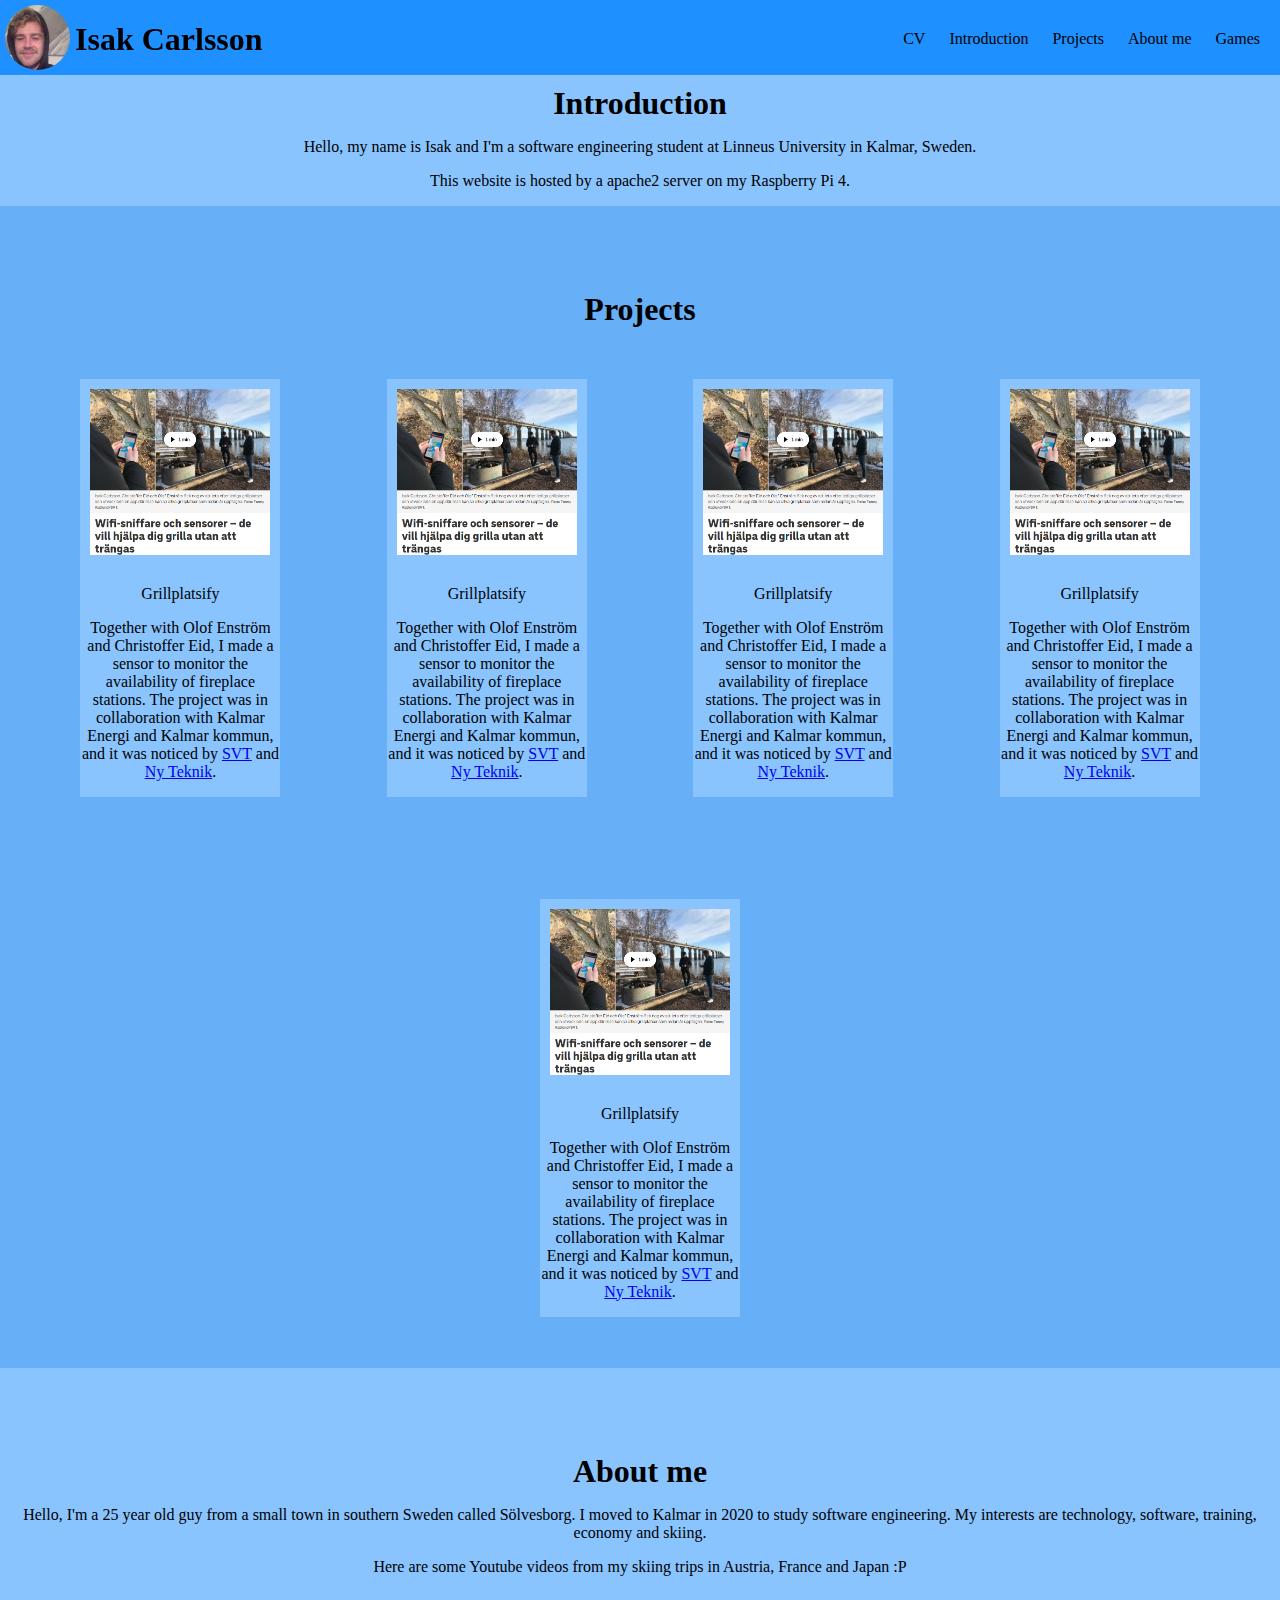
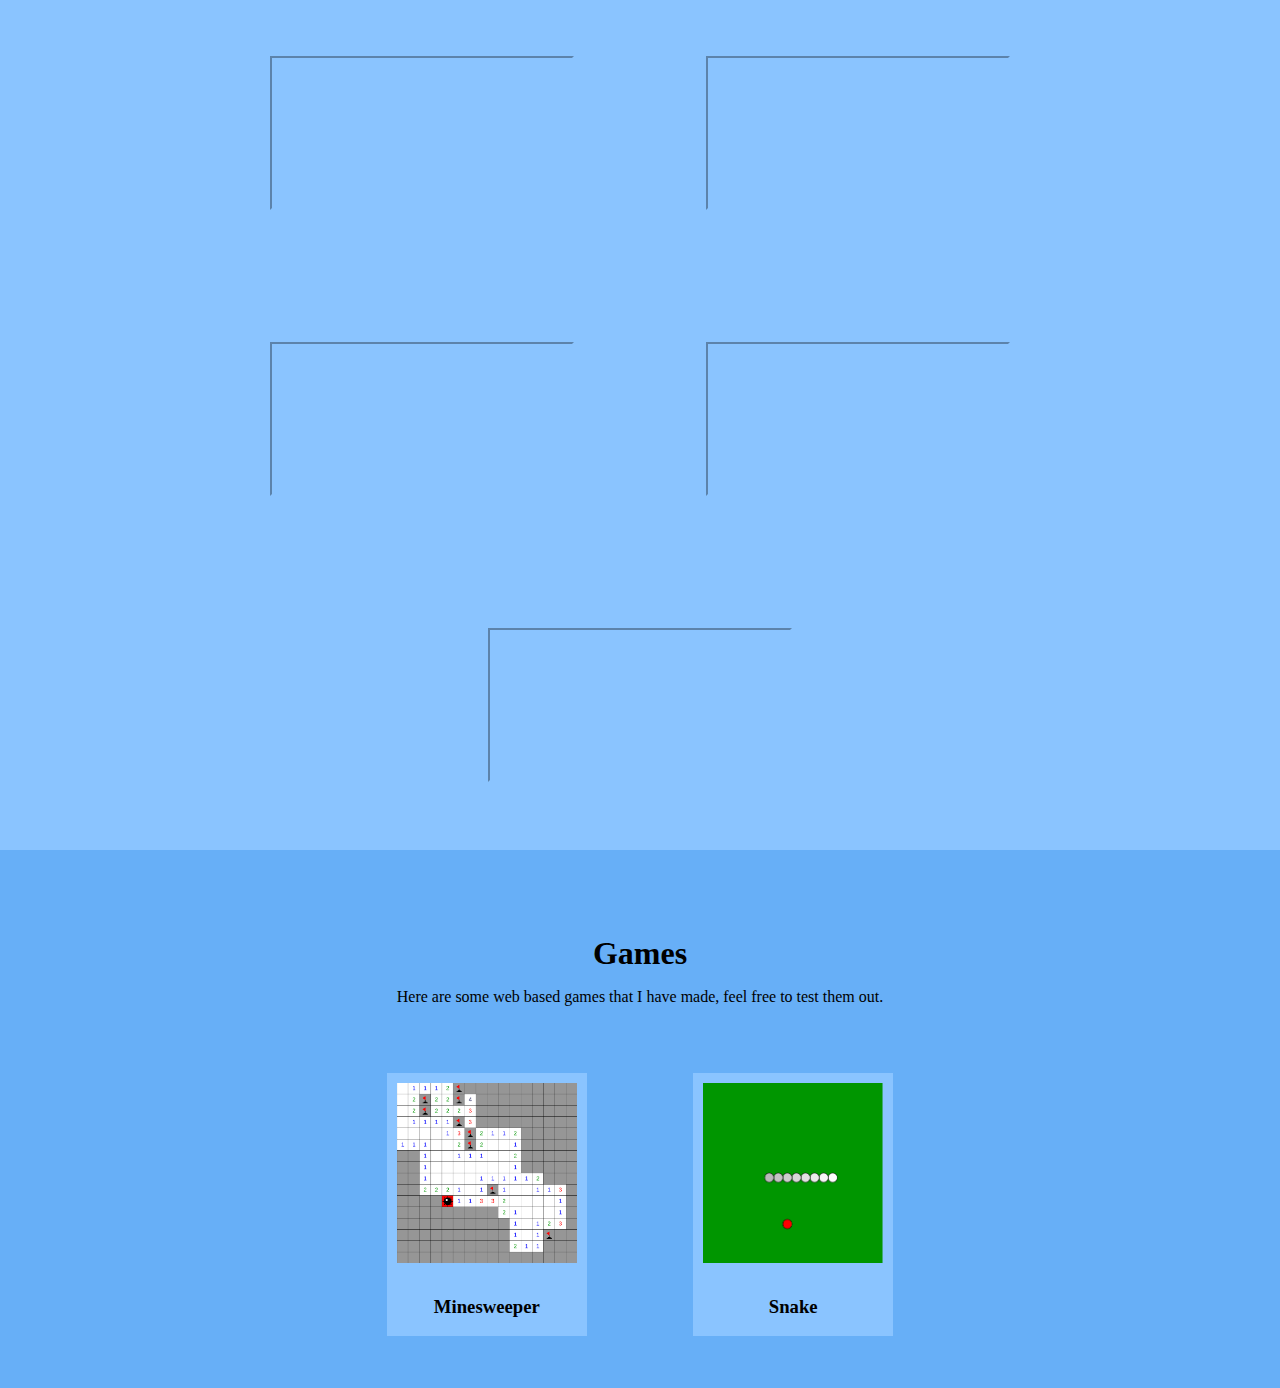
==== commit d8f63b1e: ":)))" ====
--- a/index.html
+++ b/index.html
@@ -119,7 +119,7 @@
 
     <div id="about">
         <h1 id="heading">About me</h1>
-        <p>Hello mother fucker, I'm a 25 year old guy from a small town in southern Sweden called Sölvesborg. 
+        <p>Hello, I'm a 25 year old guy from a small town in southern Sweden called Sölvesborg. 
             I moved to Kalmar in 2020 to study software engineering. My interests are technology, software, training, economy and skiing.
         </p>
 
